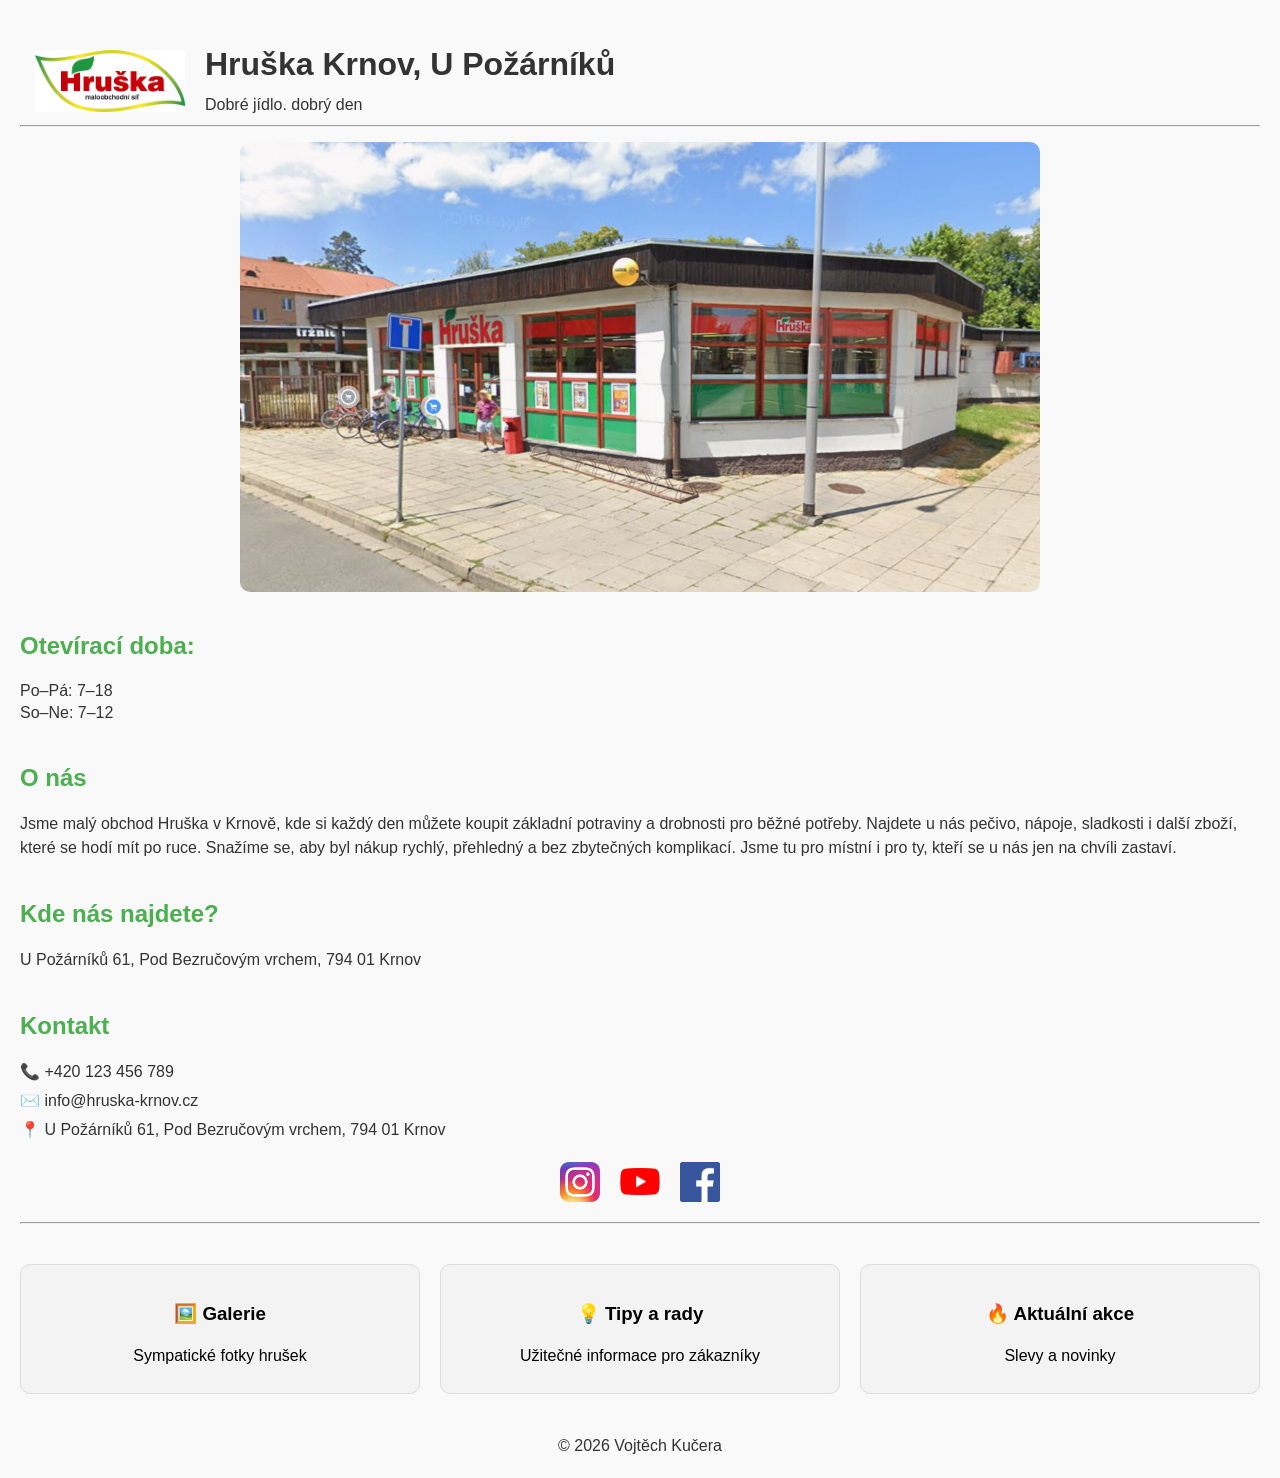
==== index.html @ e81136f2 "Add files via upload" ====
<!DOCTYPE html>
<html lang="cs">
<head>
    <meta charset="UTF-8">
    <title>hruska</title>
</head>
<body>
    <img src="fotky/hruskaLogo.png" alt="Logo Hruška Krnov" width="150" align="left" hspace="15" vspace="10">
<link rel="stylesheet" href="styly.css">

<h1 style="margin-top:40px;">Hruška Krnov, U Požárníků</h1>
<p>Dobré jídlo. dobrý den</p>

    <hr>


<img src="fotky/hruskagalerie6.png" alt="Prodejna Hruška Krnov" class="hlavni-obrazek">


    <h2>Otevírací doba:</h2>
    <ul>
    <li>Po–Pá: 7–18</li>
    <li>So–Ne: 7–12</li>
    </ul>



    

    
    <h2>O nás</h2>
    <p>
        Jsme malý obchod Hruška v Krnově, kde si každý den můžete koupit základní potraviny a drobnosti pro běžné potřeby. Najdete u nás pečivo, nápoje, sladkosti i další zboží, které se hodí mít po ruce.

    Snažíme se, aby byl nákup rychlý, přehledný a bez zbytečných komplikací. Jsme tu pro místní i pro ty, kteří se u nás jen na chvíli zastaví.
    </p>





    <h2>Kde nás najdete?</h2>
    <p>
        U Požárníků 61, Pod Bezručovým vrchem, 794 01 Krnov
    </p>










    <h2>Kontakt</h2>
    <p>📞 +420 123 456 789</p>
    <p>✉️ info@hruska-krnov.cz</p>
    <p>📍 U Požárníků 61, Pod Bezručovým vrchem, 794 01 Krnov</p>


<div class="social-icons">

<div class="social-icons">
    <a href="https://www.instagram.com/mo_hruska/" target="_blank"><img src="fotky/instagramlogo.png" alt="Instagram"></a><a href="https://www.youtube.com/channel/UCVjGsnzdvqKR-1_slFECY2A" target="_blank"><img src="fotky/youtubelogo.png" alt="YouTube"></a><a href="https://www.facebook.com/HruskaMaloobchodniSit/" target="_blank"><img src="fotky/facebooklogo.png" alt="Facebook"></a>
</div>




    <hr>







    <section class="dolni-boxy">
    <a href="galerie.html" class="box">
        <h3>🖼️ Galerie</h3>
        <p>Sympatické fotky hrušek  </p>
    </a>

    <a href="tipy.html" class="box">
        <h3>💡 Tipy a rady</h3>
        <p>Užitečné informace pro zákazníky</p>
    </a>

    <a href="akce.html" class="box">
        <h3>🔥 Aktuální akce</h3>
        <p>Slevy a novinky</p>
    </a>
    </section>


    <p>© 2026 Vojtěch Kučera </p>
    


    </body>
    </html>
---- styly.css ----
/* Základní font a pozadí stránky */
body {
    font-family: Arial, sans-serif;
    background-color: #f9f9f9;
    margin: 0;
    padding: 0 20px;
    color: #333;
}

/* Menu nahoře */
.menu {
    background-color: #4CAF50;
    padding: 10px;
    text-align: center;
}

.menu a {
    color: white;
    margin: 0 15px;
    text-decoration: none;
    font-weight: bold;
}

.menu a:hover {
    text-decoration: underline;
}

/* Logo a text vedle sebe */
img {
    width: 150px;
    margin-right: 20px;
    vertical-align: middle;
}

h1 {
    margin: 0;
}

h2 {
    margin-top: 40px;
    color: #4CAF50;
}

/* Seznam otevírací doby */
ul {
    list-style: none;
    padding: 0;
}

ul li {
    padding: 2px 0;
}

/* Footer */
footer {
    text-align: center;
    margin-top: 30px;
    color: #999;
    font-size: 14px;
}

/* Odstupy a marginy pro čistotu */
p {
    margin: 5px 0;
}

h1, p {
    line-height: 1.5;
}

/* Styl pro každou sekci */
h2 {
    margin-top: 40px;
    color: #4CAF50;
}

.dolni-boxy {
    display: flex;
    gap: 20px;
    margin-top: 40px;
    margin-bottom: 40px;
}

.dolni-boxy .box {
    flex: 1;
    text-align: center;
    padding: 20px;
    background: #f3f3f3;
    border-radius: 10px;
    text-decoration: none;
    color: black;
    transition: 0.2s;
    border: 1px solid #ddd;
}

.dolni-boxy .box:hover {
    background: #e0e0e0;
    transform: scale(1.03);
}
.zpet-btn {
    display: inline-block;
    padding: 10px 18px;
    background-color: #f0f0f0;
    border-radius: 8px;
    text-decoration: none;
    color: black;
    font-weight: bold;
    margin-bottom: 20px;
    border: 1px solid #ccc;
    transition: 0.2s;
}

.zpet-btn:hover {
    background-color: #e0e0e0;
    transform: scale(1.03);
}
.uvodni-foto {
    width: 100%;
    max-width: 900px;
    display: block;
    margin: 20px auto;
    border-radius: 10px;
}
.hlavni-obrazek {
    width: 100%;
    max-width: 800px;
    display: block;
    margin: 15px auto 25px auto;
    border-radius: 10px;
}
.social-icons {
    text-align: center;
    margin: 20px 0;
}

.social-icons img {
    width: 40px;
    margin: 0 10px;
    transition: transform 0.3s;
}

.social-icons img:hover {
    transform: scale(1.2);
}
.galerie-zdroje h3 {
    font-size: 16px;      /* nadpis trochu větší */
    margin-top: 30px;
    color: #4CAF50;       /* můžeš použít barvu sekce */
}

.galerie-zdroje p {
    font-size: 12px;      /* odkazy malé, nenápadné */
    margin: 2px 0;
}

.galerie-zdroje a {
    color: #555;          /* decentní barva */
    text-decoration: underline;
}

.galerie-zdroje a:hover {
    color: #4CAF50;       /* při hoveru zvýrazní */
}
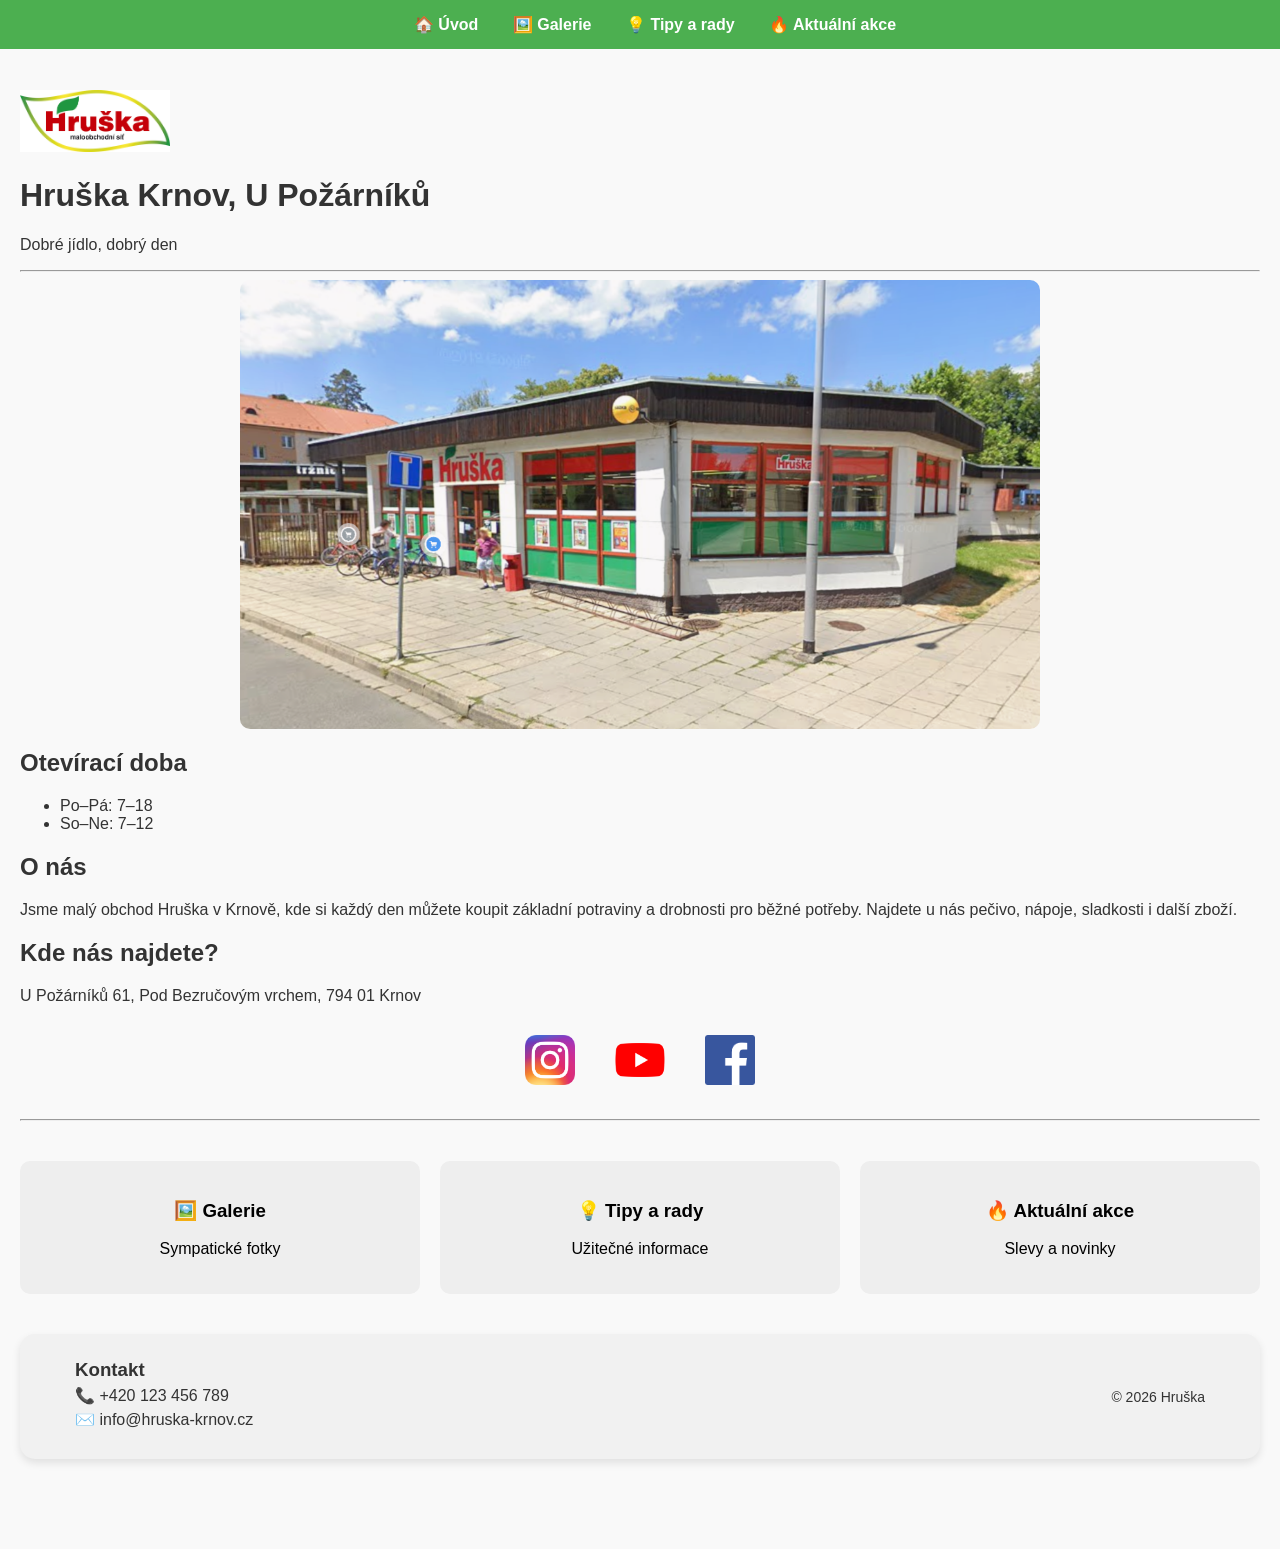
==== commit 47e64b36: "Add files via upload" ====
--- a/index.html
+++ b/index.html
@@ -1,102 +1,102 @@
 <!DOCTYPE html>
 <html lang="cs">
 <head>
-    <meta charset="UTF-8">
-    <title>hruska</title>
+  <meta charset="UTF-8">
+  <title>Hruška Krnov</title>
+  <link rel="stylesheet" href="styly.css">
 </head>
+
 <body>
-    <img src="fotky/hruskaLogo.png" alt="Logo Hruška Krnov" width="150" align="left" hspace="15" vspace="10">
-<link rel="stylesheet" href="styly.css">
 
-<h1 style="margin-top:40px;">Hruška Krnov, U Požárníků</h1>
-<p>Dobré jídlo. dobrý den</p>
+<!-- HLAVNÍ MENU -->
+<div class="menu">
+  <a href="index.html">🏠 Úvod</a>
+  <a href="galerie.html">🖼️ Galerie</a>
+  <a href="tipy.html">💡 Tipy a rady</a>
+  <a href="akce.html">🔥 Aktuální akce</a>
+</div>
 
-    <hr>
+<!-- HLAVIČKA -->
+<header>
+  <img src="fotky/hruskaLogo.png" alt="Logo Hruška Krnov" class="logo">
+  <h1>Hruška Krnov, U Požárníků</h1>
+  <p>Dobré jídlo, dobrý den</p>
+</header>
 
+<hr>
 
-<img src="fotky/hruskagalerie6.png" alt="Prodejna Hruška Krnov" class="hlavni-obrazek">
+<img src="fotky/hruskagalerie6.png" alt="Prodejna Hruška" class="hlavni-obrazek">
 
-
-    <h2>Otevírací doba:</h2>
-    <ul>
+<!-- OTEVÍRACÍ DOBA -->
+<section>
+  <h2>Otevírací doba</h2>
+  <ul>
     <li>Po–Pá: 7–18</li>
     <li>So–Ne: 7–12</li>
-    </ul>
+  </ul>
+</section>
 
+<!-- O NÁS -->
+<section>
+  <h2>O nás</h2>
+  <p>
+    Jsme malý obchod Hruška v Krnově, kde si každý den můžete koupit základní potraviny a drobnosti pro běžné potřeby.
+    Najdete u nás pečivo, nápoje, sladkosti i další zboží.
+  </p>
+</section>
 
+<!-- ADRESA -->
+<section>
+  <h2>Kde nás najdete?</h2>
+  <p>
+    U Požárníků 61, Pod Bezručovým vrchem, 794 01 Krnov
+  </p>
+</section>
 
-    
+<!-- SOCIÁLNÍ SÍTĚ -->
+<div class="social-icons">
+  <a href="https://www.instagram.com/mo_hruska/" target="_blank">
+    <img src="fotky/instagramlogo.png" alt="Instagram Hruška Krnov">
+  </a>
+  <a href="https://www.youtube.com/channel/UCVjGsnzdvqKR-1_slFECY2A" target="_blank">
+    <img src="fotky/youtubelogo.png" alt="YouTube Hruška Krnov">
+  </a>
+  <a href="https://www.facebook.com/HruskaMaloobchodniSit/" target="_blank">
+    <img src="fotky/facebooklogo.png" alt="Facebook Hruška Krnov">
+  </a>
+</div>
 
-    
-    <h2>O nás</h2>
-    <p>
-        Jsme malý obchod Hruška v Krnově, kde si každý den můžete koupit základní potraviny a drobnosti pro běžné potřeby. Najdete u nás pečivo, nápoje, sladkosti i další zboží, které se hodí mít po ruce.
+<hr>
 
-    Snažíme se, aby byl nákup rychlý, přehledný a bez zbytečných komplikací. Jsme tu pro místní i pro ty, kteří se u nás jen na chvíli zastaví.
-    </p>
+<!-- BOX MENU -->
+<section class="dolni-boxy">
+  <a href="galerie.html" class="box">
+    <h3>🖼️ Galerie</h3>
+    <p>Sympatické fotky</p>
+  </a>
+  <a href="tipy.html" class="box">
+    <h3>💡 Tipy a rady</h3>
+    <p>Užitečné informace</p>
+  </a>
+  <a href="akce.html" class="box">
+    <h3>🔥 Aktuální akce</h3>
+    <p>Slevy a novinky</p>
+  </a>
+</section>
 
-
-
-
-
-    <h2>Kde nás najdete?</h2>
-    <p>
-        U Požárníků 61, Pod Bezručovým vrchem, 794 01 Krnov
-    </p>
-
-
-
-
-
-
-
-
-
-
-    <h2>Kontakt</h2>
+<!-- FOOTER -->
+<!-- FOOTER -->
+<footer class="footer-flex">
+  <section class="kontakt">
+    <h3>Kontakt</h3>
     <p>📞 +420 123 456 789</p>
     <p>✉️ info@hruska-krnov.cz</p>
-    <p>📍 U Požárníků 61, Pod Bezručovým vrchem, 794 01 Krnov</p>
+  </section>
 
+  <section class="copyright">
+    <p>© 2026 Hruška</p>
+  </section>
+</footer>
 
-<div class="social-icons">
-
-<div class="social-icons">
-    <a href="https://www.instagram.com/mo_hruska/" target="_blank"><img src="fotky/instagramlogo.png" alt="Instagram"></a><a href="https://www.youtube.com/channel/UCVjGsnzdvqKR-1_slFECY2A" target="_blank"><img src="fotky/youtubelogo.png" alt="YouTube"></a><a href="https://www.facebook.com/HruskaMaloobchodniSit/" target="_blank"><img src="fotky/facebooklogo.png" alt="Facebook"></a>
-</div>
-
-
-
-
-    <hr>
-
-
-
-
-
-
-
-    <section class="dolni-boxy">
-    <a href="galerie.html" class="box">
-        <h3>🖼️ Galerie</h3>
-        <p>Sympatické fotky hrušek  </p>
-    </a>
-
-    <a href="tipy.html" class="box">
-        <h3>💡 Tipy a rady</h3>
-        <p>Užitečné informace pro zákazníky</p>
-    </a>
-
-    <a href="akce.html" class="box">
-        <h3>🔥 Aktuální akce</h3>
-        <p>Slevy a novinky</p>
-    </a>
-    </section>
-
-
-    <p>© 2026 Vojtěch Kučera </p>
-    
-
-
-    </body>
-    </html>+</body>
+</html>
--- a/styly.css
+++ b/styly.css
@@ -1,163 +1,225 @@
-/* Základní font a pozadí stránky */
-body {
-    font-family: Arial, sans-serif;
-    background-color: #f9f9f9;
-    margin: 0;
-    padding: 0 20px;
-    color: #333;
-}
-
-/* Menu nahoře */
-.menu {
-    background-color: #4CAF50;
-    padding: 10px;
-    text-align: center;
-}
-
-.menu a {
-    color: white;
-    margin: 0 15px;
-    text-decoration: none;
-    font-weight: bold;
-}
-
-.menu a:hover {
-    text-decoration: underline;
-}
-
-/* Logo a text vedle sebe */
-img {
-    width: 150px;
-    margin-right: 20px;
-    vertical-align: middle;
-}
-
-h1 {
-    margin: 0;
-}
-
-h2 {
-    margin-top: 40px;
-    color: #4CAF50;
-}
-
-/* Seznam otevírací doby */
-ul {
-    list-style: none;
-    padding: 0;
-}
-
-ul li {
-    padding: 2px 0;
-}
-
-/* Footer */
-footer {
-    text-align: center;
-    margin-top: 30px;
-    color: #999;
-    font-size: 14px;
-}
-
-/* Odstupy a marginy pro čistotu */
-p {
-    margin: 5px 0;
-}
-
-h1, p {
-    line-height: 1.5;
-}
-
-/* Styl pro každou sekci */
-h2 {
-    margin-top: 40px;
-    color: #4CAF50;
-}
-
+body{
+font-family:Arial;
+margin:0;
+padding:90px 20px;
+background:#f9f9f9;
+color:#333;
+}
+
+/* MENU */
+.menu{
+
+position:fixed;
+top:0;
+left:0;
+width:100%;
+
+background:#4CAF50;
+padding:15px;
+text-align:center;
+
+z-index:1000;
+}
+
+.menu a{
+
+color:white;
+margin:0 15px;
+text-decoration:none;
+font-weight:bold;
+
+}
+
+.menu a:hover{
+
+text-decoration:underline;
+
+}
+
+
+/* LOGO */
+
+.logo{
+
+width:150px;
+
+}
+
+
+/* HLAVNI OBRAZEK */
+
+.hlavni-obrazek{
+
+width:100%;
+max-width:800px;
+
+display:block;
+margin:auto;
+
+border-radius:10px;
+
+}
+
+
+/* BOX MENU */
+
+.dolni-boxy{
+
+display:flex;
+gap:20px;
+margin-top:40px;
+
+}
+
+.box{
+
+flex:1;
+background:#eee;
+padding:20px;
+text-align:center;
+
+border-radius:10px;
+
+text-decoration:none;
+color:black;
+
+}
+
+.box:hover{
+
+background:#ddd;
+
+}
+
+
+/* SOCIAL */
+
+.social-icons{
+
+text-align:center;
+margin:20px;
+
+}
+
+.social-icons img{
+
+width:40px;
+margin:10px;
+
+}
+
+
+/* ZPET TLACITKO */
+
+.zpet-btn{
+
+display:inline-block;
+
+padding:10px 15px;
+
+background:#eee;
+
+border-radius:8px;
+
+text-decoration:none;
+
+color:black;
+
+}
+
+
+/* GALERIE */
+
+.galerie{
+
+text-align:center;
+
+}
+
+.galerie img{
+
+width:220px;
+margin:15px;
+
+border-radius:10px;
+
+transition:0.4s;
+
+cursor:pointer;
+
+position:relative;
+
+}
+
+/* HODNĚ VELKÉ ZVĚTŠENÍ */
+
+.galerie img:hover{
+
+transform:scale(2); /* zvětší 2x */
+
+z-index:999;
+
+box-shadow:0px 10px 25px rgba(0,0,0,0.5);
+
+}
+.social-icons{
+    display:flex;
+    justify-content:center; /* loga uprostřed */
+    align-items:center;     /* vertikální zarovnání */
+    gap:20px;               /* malé rovnoměrné mezery mezi logy */
+    margin:20px 0;
+}
+
+.social-icons img{
+    width:50px;            /* velikost log */
+    transition: transform 0.3s;
+    cursor:pointer;
+}
+
+.social-icons img:hover{
+    transform:scale(1.5);  /* hover efekt */
+}
+
+/* specificky pro YouTube logo, pokud vizuálně sedne lépe */
+.social-icons img.youtube{
+    margin-top:0; /* uprav podle potřeby, můžeš i posunout o pár px dolů */
+}
+/* Boxy v dolní části stránky */
 .dolni-boxy {
-    display: flex;
-    gap: 20px;
-    margin-top: 40px;
-    margin-bottom: 40px;
-}
-
-.dolni-boxy .box {
-    flex: 1;
-    text-align: center;
-    padding: 20px;
-    background: #f3f3f3;
-    border-radius: 10px;
-    text-decoration: none;
-    color: black;
-    transition: 0.2s;
-    border: 1px solid #ddd;
-}
-
-.dolni-boxy .box:hover {
-    background: #e0e0e0;
-    transform: scale(1.03);
-}
-.zpet-btn {
-    display: inline-block;
-    padding: 10px 18px;
-    background-color: #f0f0f0;
-    border-radius: 8px;
-    text-decoration: none;
-    color: black;
-    font-weight: bold;
-    margin-bottom: 20px;
-    border: 1px solid #ccc;
-    transition: 0.2s;
-}
-
-.zpet-btn:hover {
-    background-color: #e0e0e0;
-    transform: scale(1.03);
-}
-.uvodni-foto {
-    width: 100%;
-    max-width: 900px;
-    display: block;
-    margin: 20px auto;
-    border-radius: 10px;
-}
-.hlavni-obrazek {
-    width: 100%;
-    max-width: 800px;
-    display: block;
-    margin: 15px auto 25px auto;
-    border-radius: 10px;
-}
-.social-icons {
-    text-align: center;
-    margin: 20px 0;
-}
-
-.social-icons img {
-    width: 40px;
-    margin: 0 10px;
-    transition: transform 0.3s;
-}
-
-.social-icons img:hover {
-    transform: scale(1.2);
-}
-.galerie-zdroje h3 {
-    font-size: 16px;      /* nadpis trochu větší */
-    margin-top: 30px;
-    color: #4CAF50;       /* můžeš použít barvu sekce */
-}
-
-.galerie-zdroje p {
-    font-size: 12px;      /* odkazy malé, nenápadné */
-    margin: 2px 0;
-}
-
-.galerie-zdroje a {
-    color: #555;          /* decentní barva */
-    text-decoration: underline;
-}
-
-.galerie-zdroje a:hover {
-    color: #4CAF50;       /* při hoveru zvýrazní */
-}
+  display: flex;
+  justify-content: space-between;
+  margin-bottom: 40px; /* Přidáme mezeru mezi boxy a footerem */
+}
+
+/* Styl pro footer */
+footer.footer-flex {
+  display: flex; /* Flexbox pro uspořádání */
+  justify-content: space-between; /* Rozdělení prostoru mezi sekcemi */
+  align-items: center; /* Vertikální zarovnání na střed */
+  padding: 20px 50px; /* Vnitřní odsazení */
+  background-color: #f1f1f1; /* Světle šedé pozadí */
+  color: #333;
+  margin-top: 40px; /* Dáme mu prostor od zbytku obsahu nad footerem */
+  border-radius: 15px; /* Zaoblené rohy footeru */
+  box-shadow: 0 4px 8px rgba(0, 0, 0, 0.1); /* Jemný stín pro efekt */
+}
+
+/* Případné úpravy pro kontakt a copyright v footeru */
+footer .kontakt,
+footer .copyright {
+  margin: 0; /* Zrušení vnějších mezer */
+  padding: 5px; /* Vnitřní odsazení pro každý blok */
+}
+
+footer .kontakt h3 {
+  margin: 0 0 5px 0; /* Mezera pouze mezi nadpisem a textem */
+}
+
+footer .kontakt p {
+  margin: 5px 0; /* Mezera mezi jednotlivými kontaktními informacemi */
+}
+
+footer .copyright {
+  text-align: right; /* Zarovnání copyrightu na pravou stranu */
+  font-size: 14px; /* Menší velikost písma pro copyright */
+}
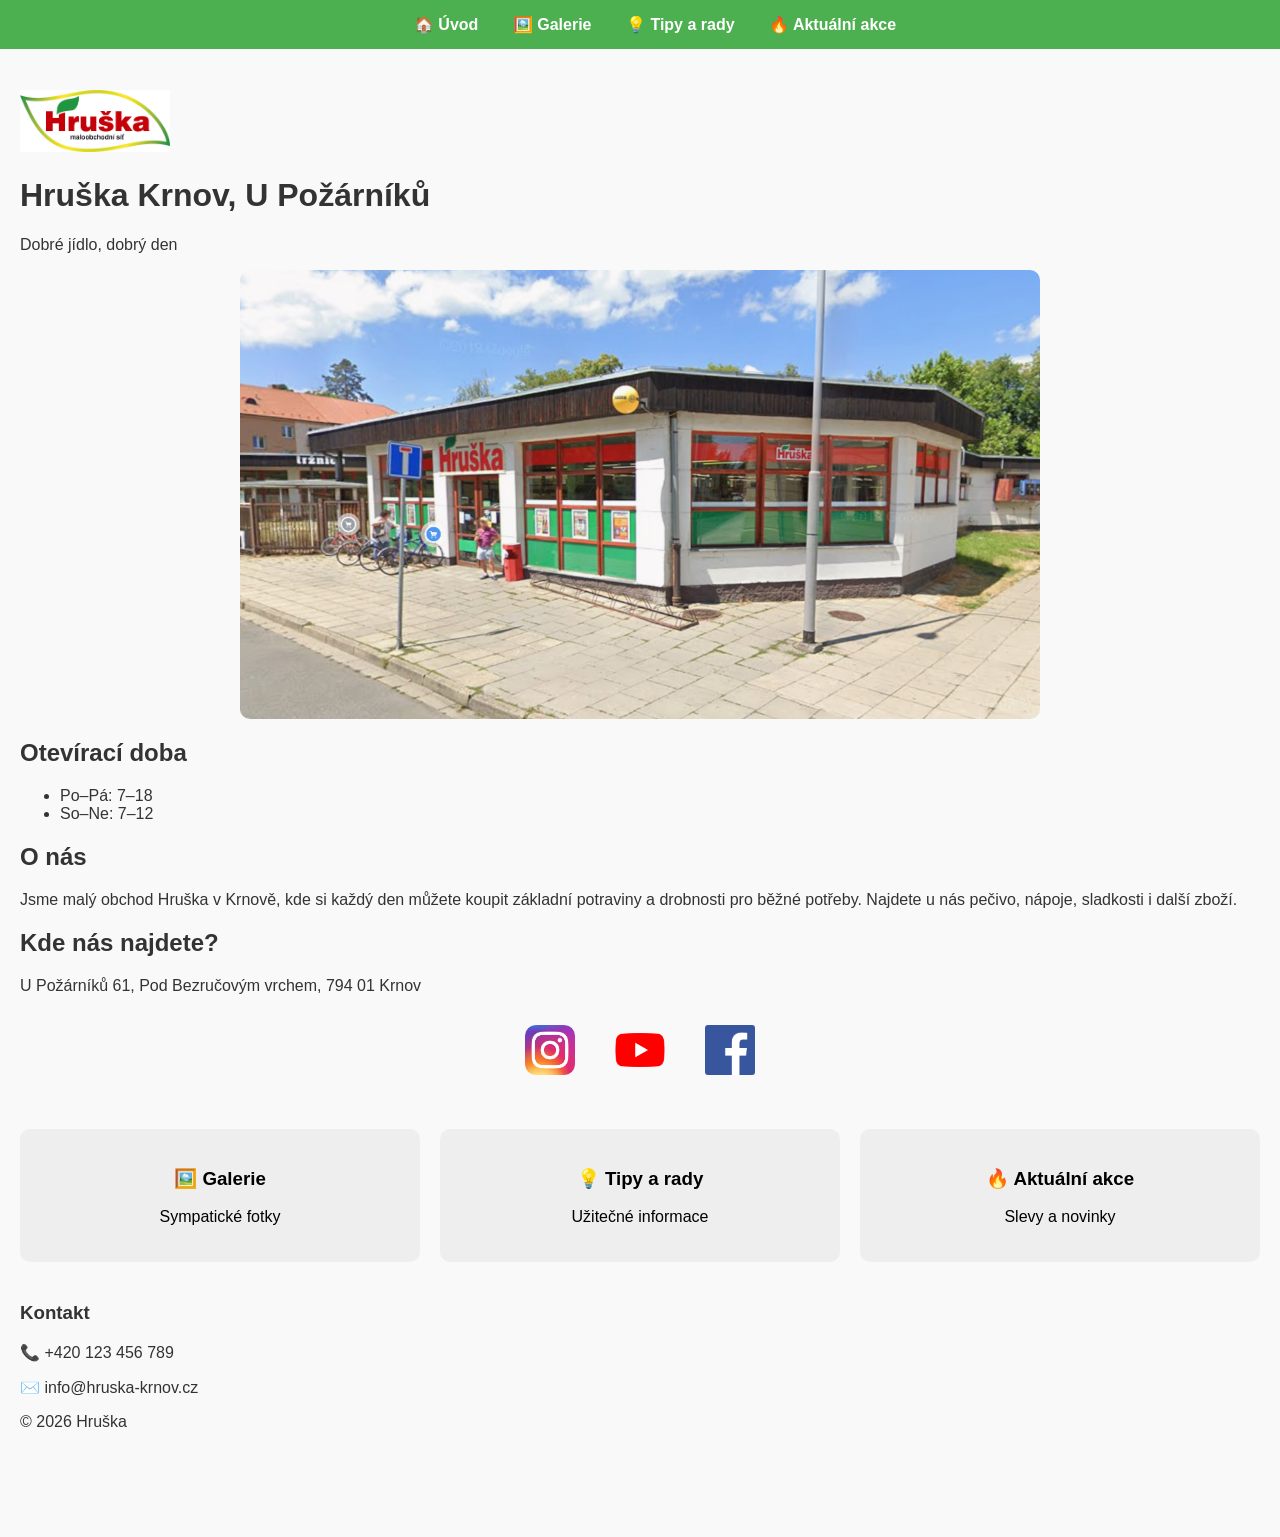
==== commit d20c4fab: "Add files via upload" ====
--- a/index.html
+++ b/index.html
@@ -2,6 +2,7 @@
 <html lang="cs">
 <head>
   <meta charset="UTF-8">
+  <meta name="viewport" content="width=device-width, initial-scale=1.0">
   <title>Hruška Krnov</title>
   <link rel="stylesheet" href="styly.css">
 </head>
@@ -23,9 +24,9 @@
   <p>Dobré jídlo, dobrý den</p>
 </header>
 
-<hr>
 
-<img src="fotky/hruskagalerie6.png" alt="Prodejna Hruška" class="hlavni-obrazek">
+
+<img src="fotky/hruskagalerie6.png" alt="Prodejna Hruška Krnov - exteriér" class="hlavni-obrazek">
 
 <!-- OTEVÍRACÍ DOBA -->
 <section>
@@ -55,18 +56,16 @@
 
 <!-- SOCIÁLNÍ SÍTĚ -->
 <div class="social-icons">
-  <a href="https://www.instagram.com/mo_hruska/" target="_blank">
+  <a href="https://www.instagram.com/mo_hruska/" target="_blank" rel="noopener noreferrer">
     <img src="fotky/instagramlogo.png" alt="Instagram Hruška Krnov">
   </a>
-  <a href="https://www.youtube.com/channel/UCVjGsnzdvqKR-1_slFECY2A" target="_blank">
+  <a href="https://www.youtube.com/channel/UCVjGsnzdvqKR-1_slFECY2A" target="_blank" rel="noopener noreferrer">
     <img src="fotky/youtubelogo.png" alt="YouTube Hruška Krnov">
   </a>
-  <a href="https://www.facebook.com/HruskaMaloobchodniSit/" target="_blank">
+  <a href="https://www.facebook.com/HruskaMaloobchodniSit/" target="_blank" rel="noopener noreferrer">
     <img src="fotky/facebooklogo.png" alt="Facebook Hruška Krnov">
   </a>
 </div>
-
-<hr>
 
 <!-- BOX MENU -->
 <section class="dolni-boxy">
@@ -84,14 +83,15 @@
   </a>
 </section>
 
+<!-- ČÁRA NAD FOOTEREM -->
+
+
 <!-- FOOTER -->
-<!-- FOOTER -->
-<footer class="footer-flex">
-  <section class="kontakt">
-    <h3>Kontakt</h3>
-    <p>📞 +420 123 456 789</p>
-    <p>✉️ info@hruska-krnov.cz</p>
-  </section>
+<div class="kontakt-box">
+  <h3>Kontakt</h3>
+  <p>📞 +420 123 456 789</p>
+  <p>✉️ info@hruska-krnov.cz</p>
+</div>
 
   <section class="copyright">
     <p>© 2026 Hruška</p>
